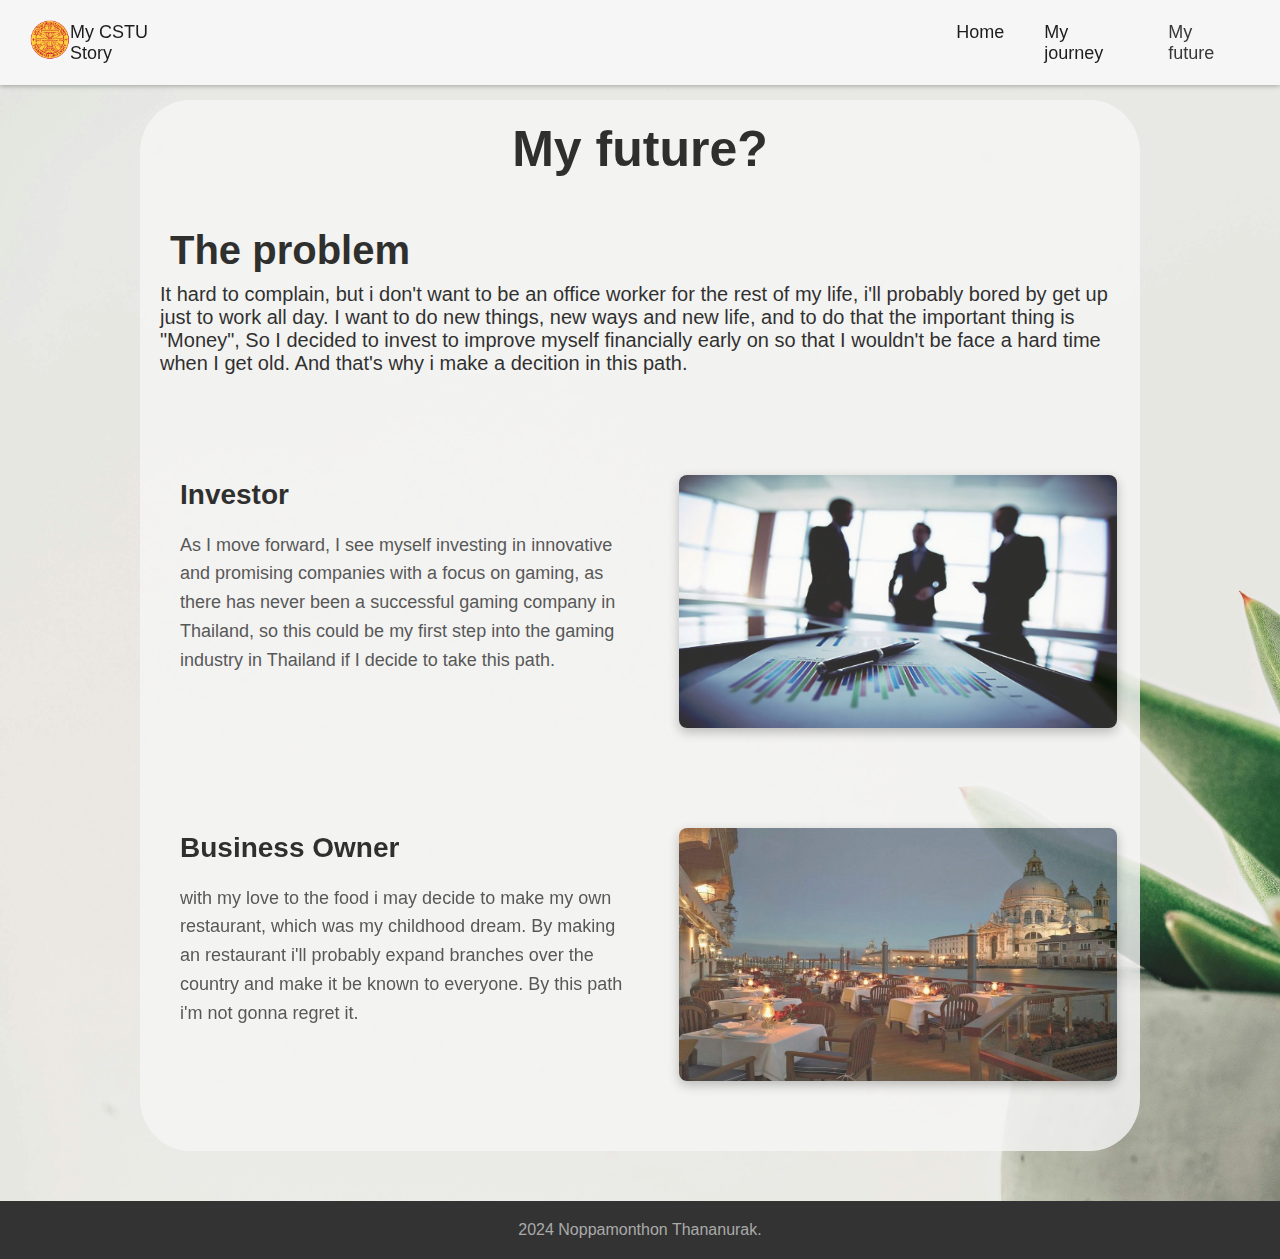
==== myfuture.html @ d3b1e0bb "Add myjourney, myfuture to the project and complete it." ====
<!DOCTYPE html>
<html lang="en">

<head>
    <meta charset="UTF-8">
    <meta name="viewport" content="width=device-width, initial-scale=1.0">
    <title>My CSTU Story</title>
    <link rel="stylesheet" href="mystyle.css">
    <link rel="Icon" type="image/png" href="resources/img/Icon.png">

    <style>
        html {
            scroll-behavior: smooth;
        }
    </style>
</head>

<body style="margin-top: 100px;" id="mf">
    <header style="background-color: #f6f6f6;">
        <div class="navigatebar">
            <div class="logo">
                <a href="https://tu.ac.th" target="_blank">
                    <img src="resources/img/logo.png" width="40px" height="40px" alt="Logo" style="margin-left: 10px;">
                </a>
            </div>
            <div style="margin-right: 60%; font-weight: 500; font-size: large;">My CSTU Story</div>
            <nav>
                <ul>
                    <li><a id="Intro" href="index.html">Home</a></li>
                    <li><a id="AM" href="myjourney.html">My journey</a></li>
                    <li><a id="con" href="">My future</a></li>
                </ul>
            </nav>
        </div>
    </header>

    <div class="container-mf">
        <h1>My future?</h1>
        <div class="problem">
            <h2>The problem</h2>
            <p>It hard to complain, but i don't want to be an office worker for the rest of my life,
                i'll probably bored by get up just to work all day. I want to do new things, new ways and new life, 
                and to do that the important thing is "Money", So I decided to invest to improve myself financially early on
                 so that I wouldn't be face a hard time when I get old. And that's why i make a decition in this path.
            </p>
        </div>
        <div class="future-content">
            <div class="future-text">
                <h3>Investor</h3>
                <p>As I move forward, I see myself investing in innovative and promising companies with a focus on gaming, 
                    as there has never been a successful gaming company in Thailand, 
                    so this could be my first step into the gaming industry in Thailand if I decide to take this path.</p>
            </div>
            <div class="future-image">
                <img src="resources/img/investor.jpg" alt="Investor image">
            </div>
        </div>

        <div class="future-content">
            <div class="future-text">
                <h3>Business Owner</h3>
                <p>with my love to the food i may decide to make my own restaurant, which was my childhood dream. 
                    By making an restaurant i'll probably expand branches over the country and make it be known to everyone. 
                    By this path i'm not gonna regret it.</p>
            </div>
            <div class="future-image">
                <img src="resources/img/restaurant.jpg" alt="Business Owner image">
            </div>
        </div>
    </div>

    <footer id="mfft">
        <p> 2024 Noppamonthon Thananurak.</p>
    </footer>
</body>

</html>
---- mystyle.css ----
* {
    margin: 0;
    padding: 0;
    box-sizing: border-box;
}

body {
    font-family: -apple-system, BlinkMacSystemFont, "Segoe UI", Roboto, "Helvetica Neue", Arial, sans-serif;
    background-color: #fff;
    color: #1d1d1f;
    overflow-x: hidden;
    scroll-behavior: smooth;
}

header {
    background-color: whitesmoke;
    padding: 20px;
    position: fixed;
    width: 100%;
    top: 0;
    z-index: 1000;
    box-shadow: 0 1px 5px rgba(0, 0, 0, 0.3);
}

.logo {
    transition: 0.5s;
}

.logo:hover {
    transform: scale(1.2);
    z-index: 2;
}

.navigatebar {
    display: flex;
    justify-content: space-between;
    align-items: center;
}

.navigatebar ul {
    display: flex;
    list-style: none;
}

.navigatebar li {
    margin: 0 20px;
}

.navigatebar a {
    text-decoration: none;
    color: #1d1d1f;
    font-weight: 500;
    font-size: 18px;
    transition: color 0.3s;
    z-index: 10;
}

section {
    display: flex;
    justify-content: space-between;
    align-items: center;
    padding: 100px 50px;
    height: 100vh;
    color: #1d1d1f;
}

.Home-section {
    background-color: rgb(90, 90, 90);
    position: relative;
    background-image: url(resources/img/pattern-mf.jpeg);
    background-size: cover;
    background-blend-mode: screen;
}

.Home-content {
    max-width: 40%;
    z-index: 10;
}

.Home-content h1 {
    font-size: 140px;
    font-weight: 700;
    line-height: 1;
    margin-bottom: 50px;
    color: #333;
    text-shadow: 0 1px 3px rgba(0, 0, 0, 0.3);
}

.Home-content p {
    font-size: 20px;
    margin: 20px 0;
    color: #333;
}

.Home-image {
    position: absolute;
    right: 700px;
    top: 120px;
    z-index: 5;
}

.Home-image img {
    width: 400px;
    height: auto;
    box-shadow: 0 1px 3px rgba(0, 0, 0, 0.3);
}

.AboutMe-section {
    background-color: rgb(80, 80, 80);
    padding-top: 150px;
    padding-bottom: 100px;
    display: flex;
    justify-content: flex-start;
    align-items: flex-end;
    text-align: left;
    position: relative;
    background-image: url(resources/img/pattern-mf.jpeg);
    background-size: cover;
    background-blend-mode: hard-light;
}

.AboutMe-content {
    max-width: 40%;
    text-align: left;
}

.AboutMe-section h2 {
    font-size: 140px;
    font-weight: 700;
    line-height: 1;
    margin-bottom: 50px;
    color: #333;
    text-align: left;
    text-shadow: 0 1px 3px rgba(0, 0, 0, 0.3);
}

.AboutMe-section h3 {
    font-size: 30px;
    text-decoration: underline;
    font-weight: 700;
    line-height: 1;
    margin-bottom: 50px;
    color: #333;
    text-align: right;
    position: relative;
    left: 375px;
    bottom: 300px;
    text-shadow: 0 1px 3px rgba(0, 0, 0, 0.3);
}

.AboutMe-section h4 {
    font-size: 16px;
    font-weight: 700;
    margin-bottom: 50px;
    color: #333;
    text-align: left;
    position: relative;
    left: -150px;
    bottom: 100px;
    text-shadow: 0 1px 3px rgba(0, 0, 0, 0.3);
}

.AboutMe-section li {
    font-size: 20px;
    margin-top: 20px;
    line-height: 5px;
    color: #333;
    text-align: left;
}

.AboutMe-vdo {
    position: absolute;
    left: 800px;
    bottom: 100px;
    z-index: 5;
}

.AboutMe-vdo video {
    width: 600px;
    height: 400px;
}

.Contacts-section {
    background-color: rgb(90, 90, 90);
    padding-top: 150px;
    padding-bottom: 100px;
    display: flex;
    justify-content: right;
    align-items: end;
    text-align: right;
    position: relative;
    background-image: url(resources/img/pattern-mf.jpeg);
    background-size: cover;
    background-blend-mode: soft-light;
}

.Contacts-content {
    max-width: 50%;
    text-align: right;
}

.Contacts-section h2 {
    font-size: 140px;
    font-weight: 700;
    line-height: 1.2;
    margin-bottom: 20px;
    color: rgb(245, 245, 245);
    text-align: right;
    text-shadow: 0 1px 5px rgba(0, 0, 0, 0.3);
}

.Contacts-section p {
    font-size: 20px;
    margin: 15px 0;
    color: whitesmoke;
    text-align: right;
}

.Contacts-image {
    position: absolute;
    left: 10px;
    top: 240px;
    line-height: 100px;
}

.Contacts-image img {
    width: 150px;
    height: 150px;
    z-index: 5;
}

#line-img:hover {
    transform: scale(0.9);
    z-index: 10;
}

#ig-img:hover {
    transform: scale(0.9);
    z-index: 2;
}

#facebook-img {
    position: absolute;
    left: 200px;
    top: 100px;
}

#facebook-img:hover {
    transform: scale(0.9);
    z-index: 2;
}

#คนคนนึง {
    position: absolute;
    top: 260px;
    left: -420px;
    width: 400px;
    height: 200px;
}

a {
    color: whitesmoke;
    text-decoration: none;
}

a:visited {
    color: #383838;
}

#ct:hover {
    color: rgb(210, 202, 202);
}

mark {
    background-color: rgb(215, 214, 214);
}

#backtotop {
    position: relative;
    font-size: 20px;
    text-align: center;
}

#hft{
    background-color: #333;
    color: #fff;
    text-align: center;
    padding: 20px;
}










/* My journey */

#mj{
    background-image: url(resources/img/pattern-mf.jpeg);
    background-size: cover;
}

.navigatebar-mj {
    display: flex;
    justify-content: space-between;
    align-items: center;
}

.navigatebar-mj ul {
    display: flex;
    list-style: none;
}

.navigatebar-mj li {
    margin: 0 20px;
}

.navigatebar-mj a {
    text-decoration: none;
    color: #1d1d1f;
    font-weight: 500;
    font-size: 18px;
    transition: color 0.3s;
    z-index: 10;
}

.timeline {
    position: relative;
    max-width: 1000px;
    margin: 20px auto;
}

.timeline::after {
    content: '';
    position: absolute;
    width: 6px;
    background-color: #333;
    top: 0;
    bottom: 0;
    left: 50%;
    margin-left: -3px;
}

.container {
    padding: 10px 40px;
    position: relative;
    background-color: inherit;
    width: 50%;
}

.container:hover {
    padding: 10px 40px;
    position: relative;
    background-color: inherit;
    width: 50%;
}

.left {
    left: 0;
}

.right {
    left: 50%;
}

#y1::after {
    content: '';
    position: absolute;
    width: 25px;
    height: 25px;
    right: -17px;
    background-color: whitesmoke;
    border: 4px solid #333;
    top: 15px;
    border-radius: 50%;
    z-index: 1;
}

#y2::before {
    content: '';
    position: absolute;
    width: 25px;
    height: 25px;
    left: -17px;
    background-color: whitesmoke;
    border: 4px solid #333;
    top: 15px;
    border-radius: 50%;
    z-index: 1;
}

#y3::after {
    content: '';
    position: absolute;
    width: 25px;
    height: 25px;
    right: -17px;
    background-color: whitesmoke;
    border: 4px solid #333;
    top: 15px;
    border-radius: 50%;
    z-index: 1;
}

#y4::before {
    content: '';
    position: absolute;
    width: 25px;
    height: 25px;
    left: -17px;
    background-color: whitesmoke;
    border: 4px solid #333;
    top: 15px;
    border-radius: 50%;
    z-index: 1;
}

.info {
    padding: 20px 30px;
    background-color: rgb(248, 248, 248);
    position: relative;
    border-radius: 6px;
    box-shadow: 0 4px 10px rgba(0, 0, 0, 0.1);
}

.year-title {
    font-size: 24px;
    font-weight: bold;
    margin-bottom: 10px;
}

#mjft {
    background-color: #333;
    color: white;
    text-align: center;
    padding: 20px;
    margin-top: 30px;
}










/* My future */

#mf{
    background-image: url(resources/img/pattern-mf.jpeg);
    background-size: cover;
}

.container-mf {
    max-width: 1000px;
    margin: 50px auto;
    padding: 20px;
    background-color: #f6f6f6;
    border-radius: 5%;
    opacity: 80%;
}

.container-mf h1 {
    font-size: 50px;
    text-align: center;
    margin-bottom: 50px;
    color: #000;
}

.problem h2 {
    font-size: 40px;
    text-align: left;
    margin-left: 10px;
    margin-bottom: 10px;
    color: #000;
}

.problem p {
    font-size: 20px;
    text-align: left;
    margin-bottom: 50px;
    color: #000;
}

.future-content {
    display: flex;
    justify-content: space-between;
    align-items: center;
    gap: 30px;
    margin-bottom: 50px;
}

.future-text {
    flex: 1;
    padding: 20px;
}

.future-text h3 {
    font-size: 28px;
    margin-bottom: 20px;
    color: #000;
}

.future-text p {
    font-size: 18px;
    line-height: 1.6;
    color: #333;
}

.future-image {
    flex: 1;
    display: flex;
    justify-content: center;
}

.future-image img {
    width: 438px;
    height: 253px;
    margin-top: 50px;
    border-radius: 8px;
    box-shadow: 0 4px 12px rgba(0, 0, 0, 0.3);
    filter: (100%);
}

#mfft {
    background-color: #333;
    color: #fff;
    text-align: center;
    padding: 20px;
}

#mfft p {
    margin: 0;
    font-size: 16px;
    color: #aaa;
}
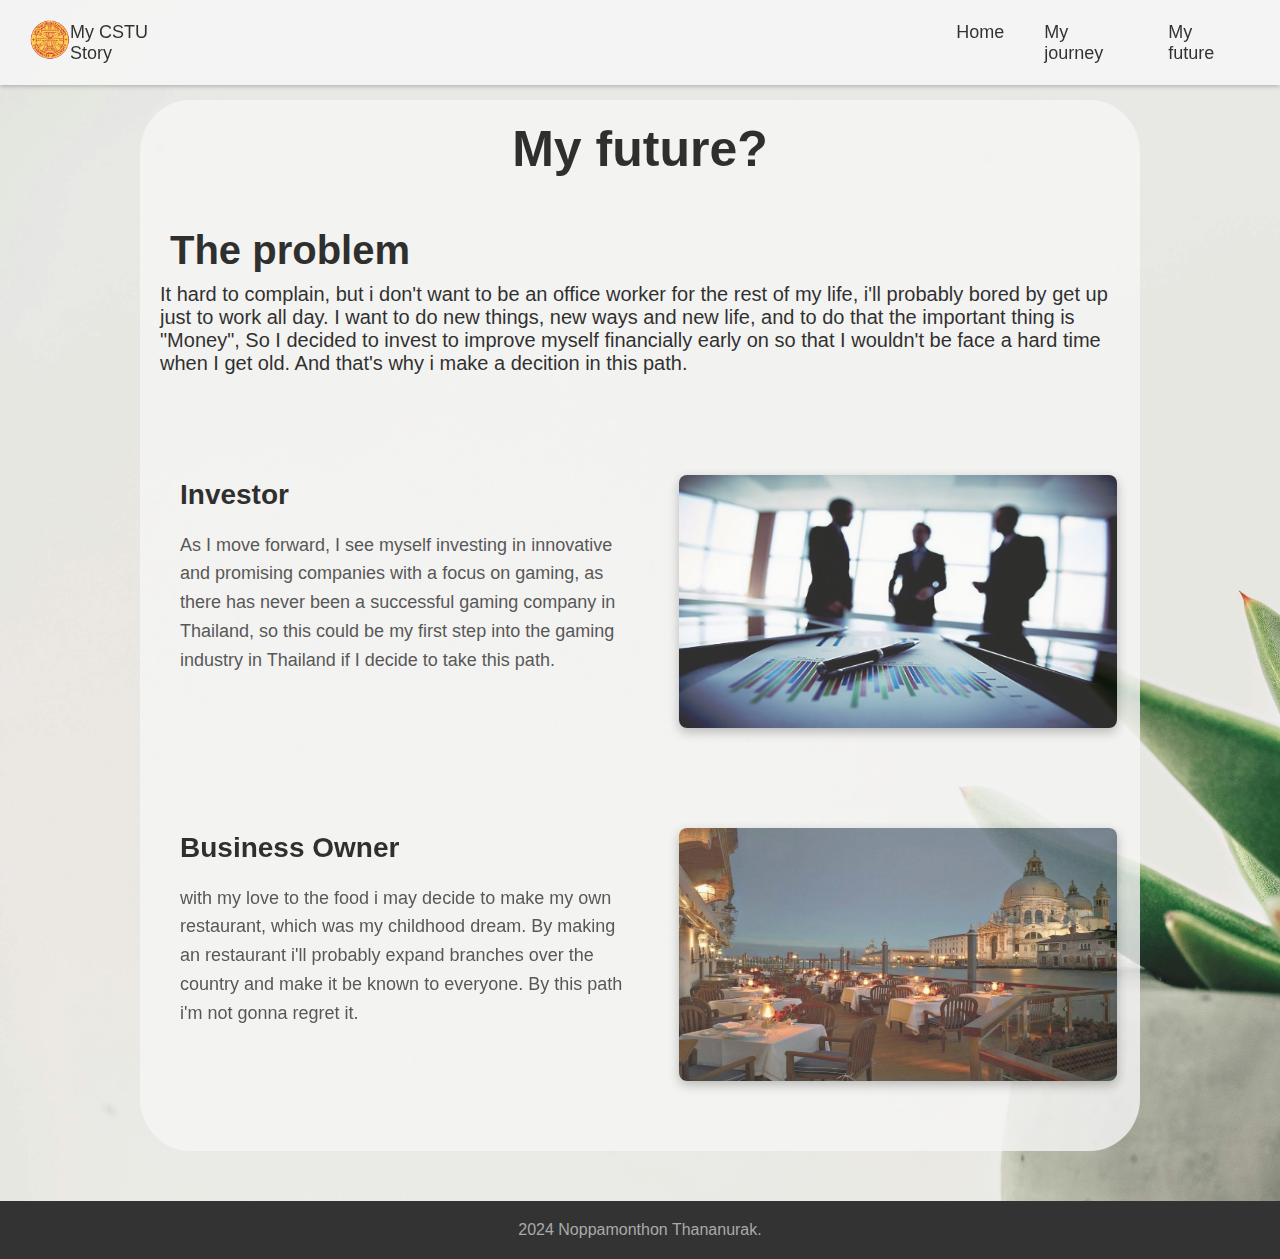
==== commit 9c63c0c7: "create separate css file of myjourney and myfuture for a easy adjustment" ====
--- a/myfuture.html
+++ b/myfuture.html
@@ -5,14 +5,9 @@
     <meta charset="UTF-8">
     <meta name="viewport" content="width=device-width, initial-scale=1.0">
     <title>My CSTU Story</title>
-    <link rel="stylesheet" href="mystyle.css">
+    <link rel="stylesheet" href="myfuture.css">
     <link rel="Icon" type="image/png" href="resources/img/Icon.png">
 
-    <style>
-        html {
-            scroll-behavior: smooth;
-        }
-    </style>
 </head>
 
 <body style="margin-top: 100px;" id="mf">
--- a/myfuture.css
+++ b/myfuture.css
@@ -0,0 +1,147 @@
+/* My future */
+* {
+    margin: 0;
+    padding: 0;
+    box-sizing: border-box;
+}
+
+body {
+    font-family: -apple-system, BlinkMacSystemFont, "Segoe UI", Roboto, "Helvetica Neue", Arial, sans-serif;
+    background-color: #fff;
+    color: #1d1d1f;
+    overflow-x: hidden;
+    scroll-behavior: smooth;
+}
+
+header {
+    background-color: whitesmoke;
+    padding: 20px;
+    position: fixed;
+    width: 100%;
+    top: 0;
+    z-index: 1000;
+    box-shadow: 0 1px 5px rgba(0, 0, 0, 0.3);
+    opacity: 90%;
+}
+
+.logo {
+    transition: 0.5s;
+}
+
+.logo:hover {
+    transform: scale(1.2);
+    z-index: 2;
+}
+
+.navigatebar {
+    display: flex;
+    justify-content: space-between;
+    align-items: center;
+}
+
+.navigatebar ul {
+    display: flex;
+    list-style: none;
+}
+
+.navigatebar li {
+    margin: 0 20px;
+}
+
+.navigatebar a {
+    text-decoration: none;
+    color: #1d1d1f;
+    font-weight: 500;
+    font-size: 18px;
+    transition: color 0.3s;
+    z-index: 10;
+}
+
+#mf{
+    background-image: url(resources/img/pattern-mf.jpeg);
+    background-size: cover;
+}
+
+.container-mf {
+    max-width: 1000px;
+    margin: 50px auto;
+    padding: 20px;
+    background-color: #f6f6f6;
+    border-radius: 5%;
+    opacity: 80%;
+}
+
+.container-mf h1 {
+    font-size: 50px;
+    text-align: center;
+    margin-bottom: 50px;
+    color: #000;
+}
+
+.problem h2 {
+    font-size: 40px;
+    text-align: left;
+    margin-left: 10px;
+    margin-bottom: 10px;
+    color: #000;
+}
+
+.problem p {
+    font-size: 20px;
+    text-align: left;
+    margin-bottom: 50px;
+    color: #000;
+}
+
+.future-content {
+    display: flex;
+    justify-content: space-between;
+    align-items: center;
+    gap: 30px;
+    margin-bottom: 50px;
+}
+
+.future-text {
+    flex: 1;
+    padding: 20px;
+}
+
+.future-text h3 {
+    font-size: 28px;
+    margin-bottom: 20px;
+    color: #000;
+}
+
+.future-text p {
+    font-size: 18px;
+    line-height: 1.6;
+    color: #333;
+}
+
+.future-image {
+    flex: 1;
+    display: flex;
+    justify-content: center;
+}
+
+.future-image img {
+    width: 438px;
+    height: 253px;
+    margin-top: 50px;
+    border-radius: 8px;
+    box-shadow: 0 4px 12px rgba(0, 0, 0, 0.3);
+    filter: (100%);
+}
+
+#mfft {
+    background-color: #333;
+    color: #fff;
+    text-align: center;
+    padding: 20px;
+}
+
+#mfft p {
+    margin: 0;
+    font-size: 16px;
+    color: #aaa;
+}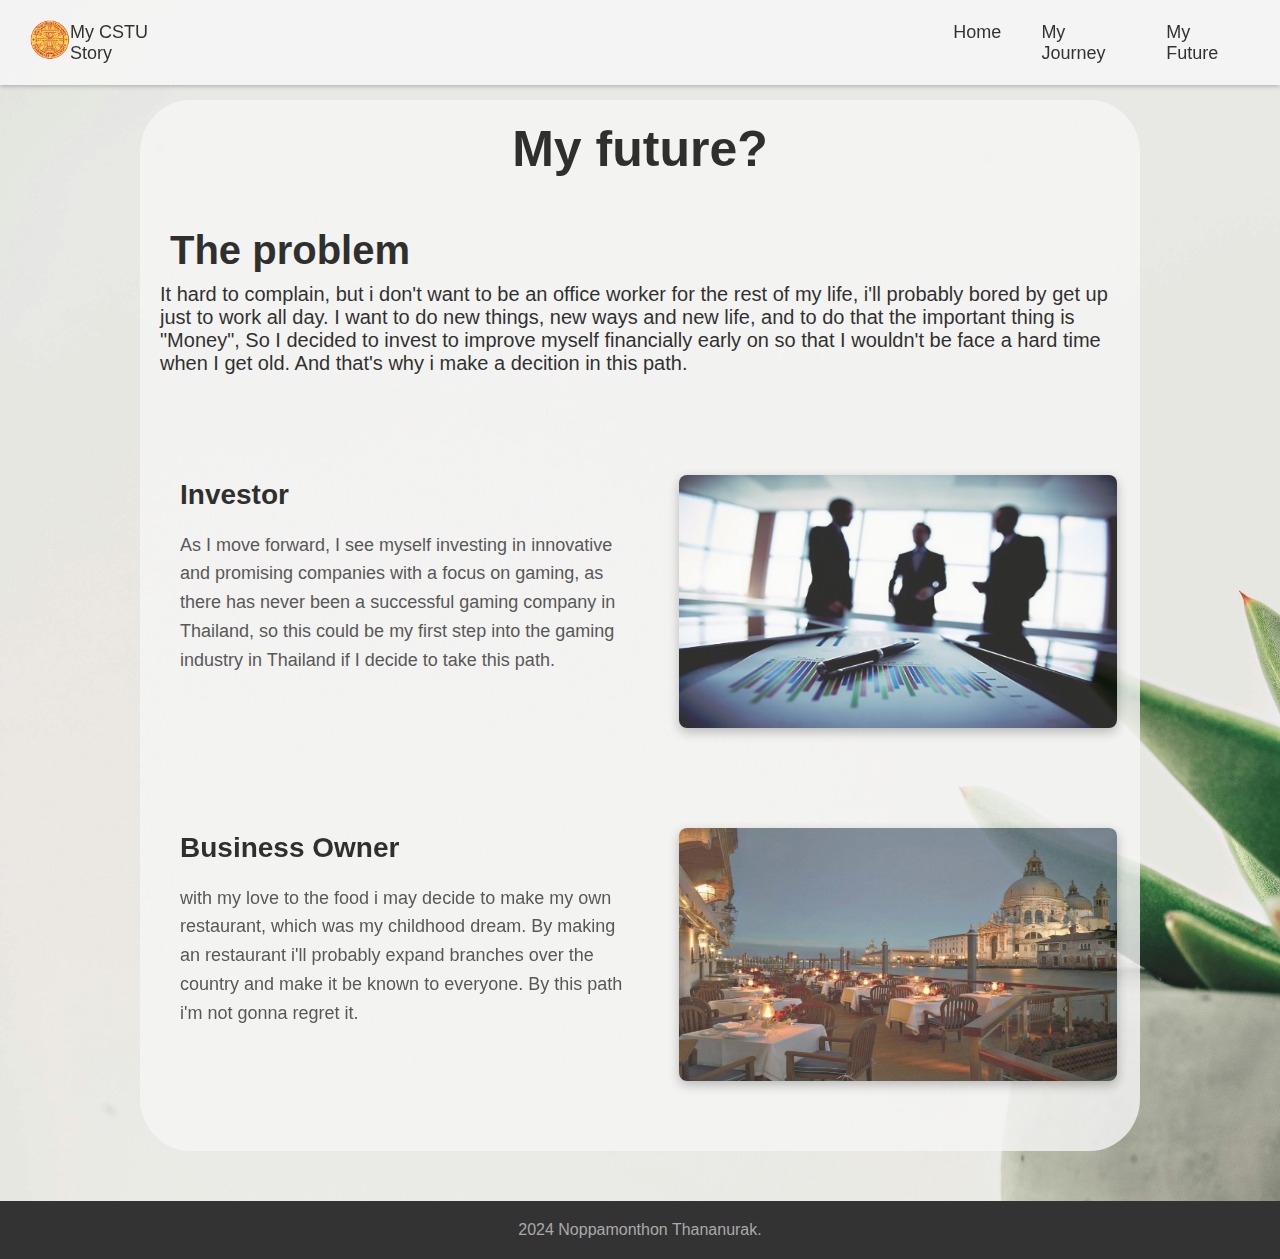
==== commit 4c3e4428: "Change all the index.html and mystyle.css code cause i messed it up" ====
--- a/myfuture.html
+++ b/myfuture.html
@@ -11,7 +11,7 @@
 </head>
 
 <body style="margin-top: 100px;" id="mf">
-    <header style="background-color: #f6f6f6;">
+    <header>
         <div class="navigatebar">
             <div class="logo">
                 <a href="https://tu.ac.th" target="_blank">
@@ -21,9 +21,9 @@
             <div style="margin-right: 60%; font-weight: 500; font-size: large;">My CSTU Story</div>
             <nav>
                 <ul>
-                    <li><a id="Intro" href="index.html">Home</a></li>
-                    <li><a id="AM" href="myjourney.html">My journey</a></li>
-                    <li><a id="con" href="">My future</a></li>
+                    <li><a href="index.html">Home</a></li>
+                    <li><a href="myjourney.html">My Journey</a></li>
+                    <li><a>My Future</a></li>
                 </ul>
             </nav>
         </div>
--- a/myfuture.css
+++ b/myfuture.css
@@ -1,4 +1,3 @@
-/* My future */
 * {
     margin: 0;
     padding: 0;
@@ -144,4 +143,4 @@
     margin: 0;
     font-size: 16px;
     color: #aaa;
-}+}
